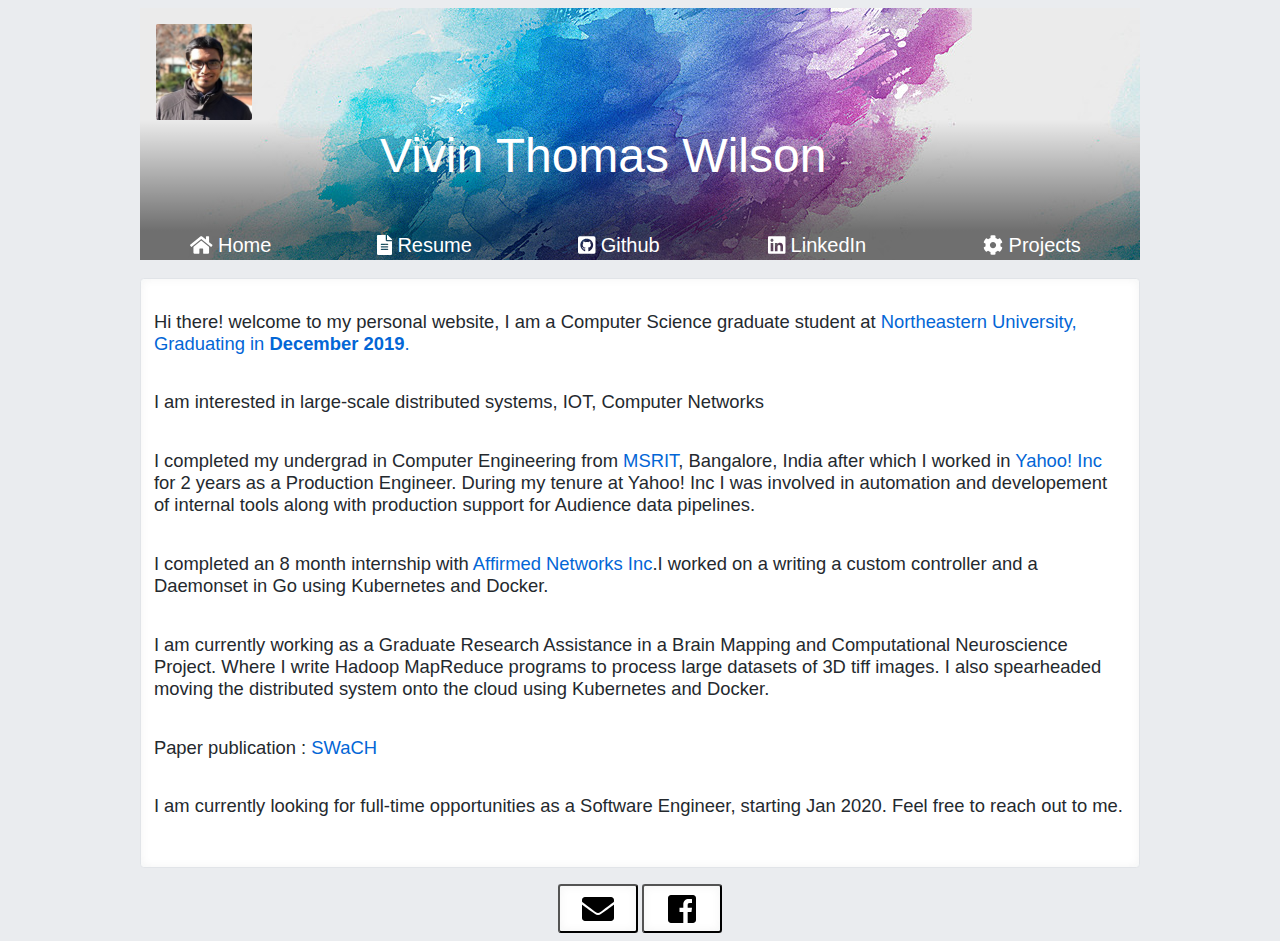
==== index.html @ 6e8ebaa2 "updating description" ====
<!DOCTYPE html>
<html lang="en">

<head>
  <meta charset="utf-8">
  <meta http-equiv="X-UA-Compatible" content="IE=edge">
  <meta name="viewport" content="width=device-width, initial-scale=1">

  <title>Vivin Thomas Wilson</title>
  <link rel="stylesheet" href="../css/styles.css">
  <script src="../js/fontawesome-all.js"></script>
  <script src="../js/main.js"></script>

  <style>
    @media only screen and (max-width: 600px) {
      .header-title {
        font-size: 2em;
      }

      iframe {
        width: 10em;
        height: 8em;
      }
    }
  </style>

</head>

<body>
  <div class="center">

    <div class="header">
      <div class="header-overlay">
        <img class="profile-picture" alt="profile-picture" src="images/profile.jpeg">
        <span class="header-title">Vivin Thomas Wilson</span>
        <!-- this is a filler div -->
        <div style="height:3em;"></div>
      </div>


      <table class="nav">
        <tr>
          <td>
            <a id="nav_1" class="nav-link" href="/index.html"><i class="fas fa-home"></i> Home</a>
          </td>
          <td>
            <a id="nav_2" class="nav-link" href="https://drive.google.com/file/d/13AINF7f_kW3HOc6AH2U7YsVKI8iB9CK-/view?usp=sharing"><i class="fas fa-file-alt"></i> Resume</a>
          </td>
          <td>
            <a id="nav_3" class="nav-link" href="https://github.com/vivintw"><i class="fab fa-github-square"></i> Github</a>
          </td>
          <td>
            <a id="nav_4" class="nav-link" href="https://www.linkedin.com/in/vivintw/"><i class="fab fa-linkedin"></i> LinkedIn</a>
          </td>
          <td>
            <a id="nav_5" class="nav-link" href="/projects.html"><i class="fas fa-cog"></i> Projects</a>
          </td>
        </tr>
      </table>
    </div>

    <div class="content">
      <p>Hi there! welcome to my personal website, I am a Computer Science graduate student at <a href="https://www.ccis.northeastern.edu/">Northeastern University, Graduating in <b>December 2019</b>.</a> </p>
      <p> I am interested in large-scale distributed systems, IOT, Computer Networks</p>
      <p>I completed my undergrad in Computer Engineering from <a href="http://www.msrit.edu/">MSRIT</a>, Bangalore, India after which I worked in <a href="https://www.yahoo.com/">Yahoo! Inc</a> for 2 years as a Production Engineer. During my tenure at Yahoo! Inc
        I was involved in automation and developement of internal tools along with production support for Audience data pipelines.</p>
      <p>I completed an 8 month internship  with <a href="https://www.affirmednetworks.com/"> Affirmed Networks Inc</a>.I worked on a writing a custom controller and a Daemonset in Go using Kubernetes and Docker.</p>
      <p>I am currently working as a Graduate Research Assistance in a Brain Mapping and Computational Neuroscience Project. Where I write Hadoop MapReduce programs to process large datasets of 3D tiff images. I also spearheaded moving the distributed system onto the cloud using Kubernetes and Docker.</p>
      <p>Paper publication : <a href="https://ieeexplore.ieee.org/document/8064502/">SWaCH</a></p>
      <p>I am currently looking for full-time opportunities as a Software Engineer, starting Jan 2020. Feel free to reach out to me.</p>
    </div>

    <div class="footer">
      <button onclick="location.href='mailto:wilson.v@husky.neu.edu';"><i class="fas fa-envelope fa-2x"></i></button>
      <button onclick="location.href='https://www.facebook.com/raphaielm';"><i class="fab fa-facebook-square fa-2x"></i></button>
    </div>

  </div>
  <script>
    render_mobile();
  </script>
</body>

</html>
---- css/styles.css ----
body {
  background-color:#eaecef;
  font-family:'Helvetica Neue',Helvetica,Arial,sans-serif;
}

a {
  text-decoration:none;
  color : #0366d6;
}

p{
  margin-bottom: 2em;
}

button{
  width:5em;
  padding:0.4em;
  box-shadow: inset 0 0 10px rgba(27,31,35,0.05);
  border-radius: 0.2em;
  background-color: white;
  font-size:1em;
}

.project-title{
  font-size:1.5em;
  text-align: center;
  color : #0366d6;
}

iframe {
  display: block;
  margin: 0 auto;
  border: 0px;
}

.center{
  margin:auto;
  width: 100%;
  max-width: 1000px;
}

.nav-link{
  color:#ffffff !important;
  text-decoration:none;
  /* font-family:'Helvetica Neue',Helvetica,Arial,sans-serif; */
  font-size:1.25em;
}
.header{
  background:url('../images/bg.png');
}

.header-overlay{
  background:linear-gradient(rgba(0,0,0,0) 50%, rgba(0,0,0, .53));
}

.profile-picture{
  margin-left: 1em;
  margin-top: 1em;
  border-radius: 2%;
  position: absolute;
  display:block;
  height:6em;
}
.header-title{
  display: block;
  margin-left: 5em;
  padding-top: 2.5em;
  color: #ffffff;
  font-size:3em;
}

.nav{
  background:rgba(0,0,0, .53);
  width: 100%;
  text-align:center;
}

.content{
  color:#24292e;
  margin-top: 1em;
  padding: 0.7em;
  box-shadow: inset 0 0 10px rgba(27,31,35,0.05);
  background-color: #ffffff;
  border:1px solid #e1e4e8;
  border-radius: 0.2em;
  font-size: 1.15em;
}

.footer{
  margin-top: 1em;
  text-align:center;
}
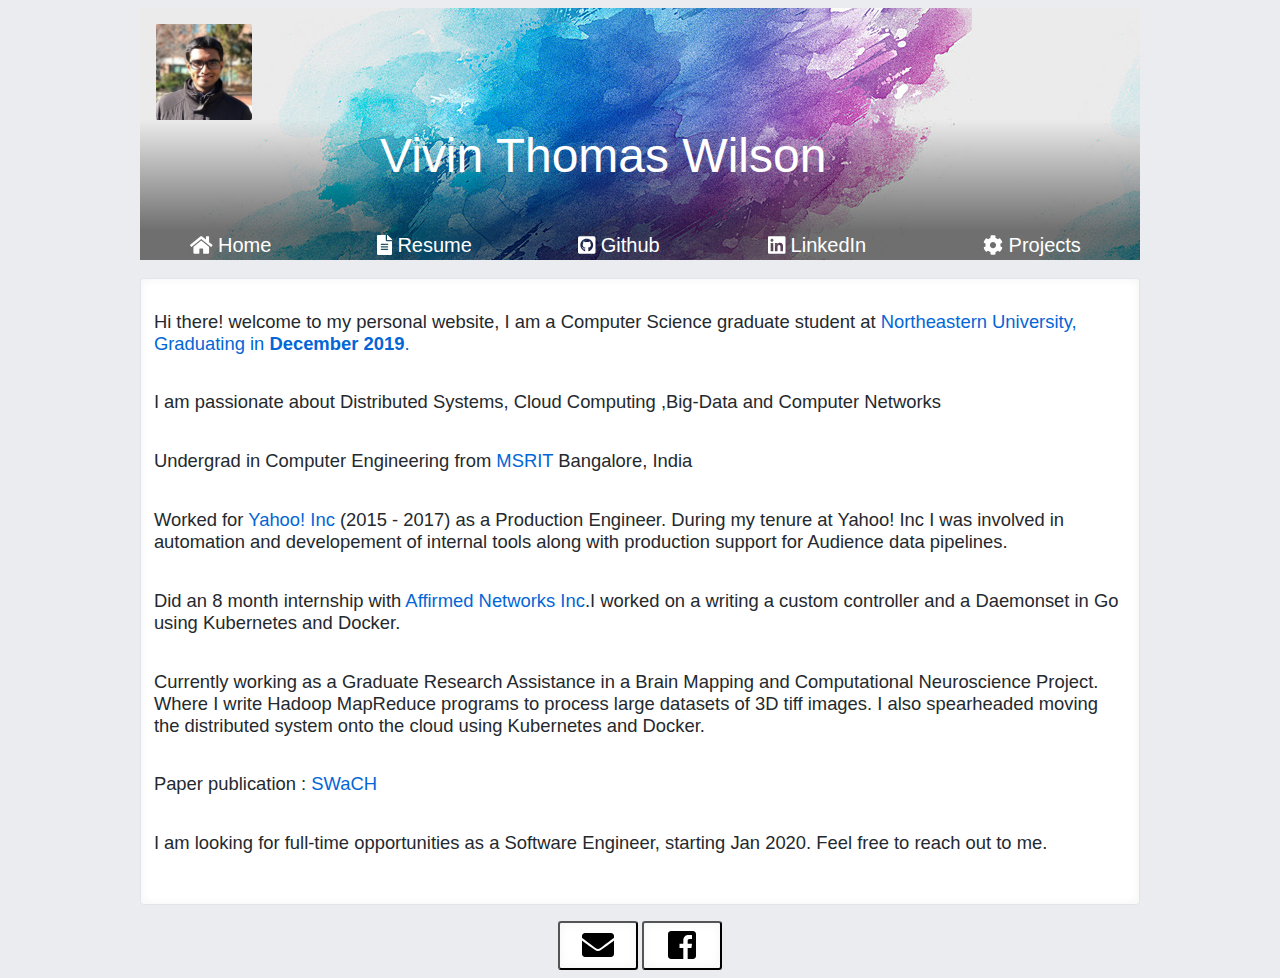
==== commit ecb7e9eb: "updating description" ====
--- a/index.html
+++ b/index.html
@@ -61,13 +61,14 @@
 
     <div class="content">
       <p>Hi there! welcome to my personal website, I am a Computer Science graduate student at <a href="https://www.ccis.northeastern.edu/">Northeastern University, Graduating in <b>December 2019</b>.</a> </p>
-      <p> I am interested in large-scale distributed systems, IOT, Computer Networks</p>
-      <p>I completed my undergrad in Computer Engineering from <a href="http://www.msrit.edu/">MSRIT</a>, Bangalore, India after which I worked in <a href="https://www.yahoo.com/">Yahoo! Inc</a> for 2 years as a Production Engineer. During my tenure at Yahoo! Inc
+      <p> I am passionate about Distributed Systems, Cloud Computing ,Big-Data and  Computer Networks</p>
+      <p>Undergrad in Computer Engineering from <a href="http://www.msrit.edu/">MSRIT</a> Bangalore, India </p>
+      <p>Worked for <a href="https://www.yahoo.com/">Yahoo! Inc</a> (2015 - 2017) as a Production Engineer. During my tenure at Yahoo! Inc
         I was involved in automation and developement of internal tools along with production support for Audience data pipelines.</p>
-      <p>I completed an 8 month internship  with <a href="https://www.affirmednetworks.com/"> Affirmed Networks Inc</a>.I worked on a writing a custom controller and a Daemonset in Go using Kubernetes and Docker.</p>
-      <p>I am currently working as a Graduate Research Assistance in a Brain Mapping and Computational Neuroscience Project. Where I write Hadoop MapReduce programs to process large datasets of 3D tiff images. I also spearheaded moving the distributed system onto the cloud using Kubernetes and Docker.</p>
+      <p>Did an 8 month internship with <a href="https://www.affirmednetworks.com/"> Affirmed Networks Inc</a>.I worked on a writing a custom controller and a Daemonset in Go using Kubernetes and Docker.</p>
+      <p>Currently working as a Graduate Research Assistance in a Brain Mapping and Computational Neuroscience Project. Where I write Hadoop MapReduce programs to process large datasets of 3D tiff images. I also spearheaded moving the distributed system onto the cloud using Kubernetes and Docker.</p>
       <p>Paper publication : <a href="https://ieeexplore.ieee.org/document/8064502/">SWaCH</a></p>
-      <p>I am currently looking for full-time opportunities as a Software Engineer, starting Jan 2020. Feel free to reach out to me.</p>
+      <p>I am looking for full-time opportunities as a Software Engineer, starting Jan 2020. Feel free to reach out to me.</p>
     </div>
 
     <div class="footer">
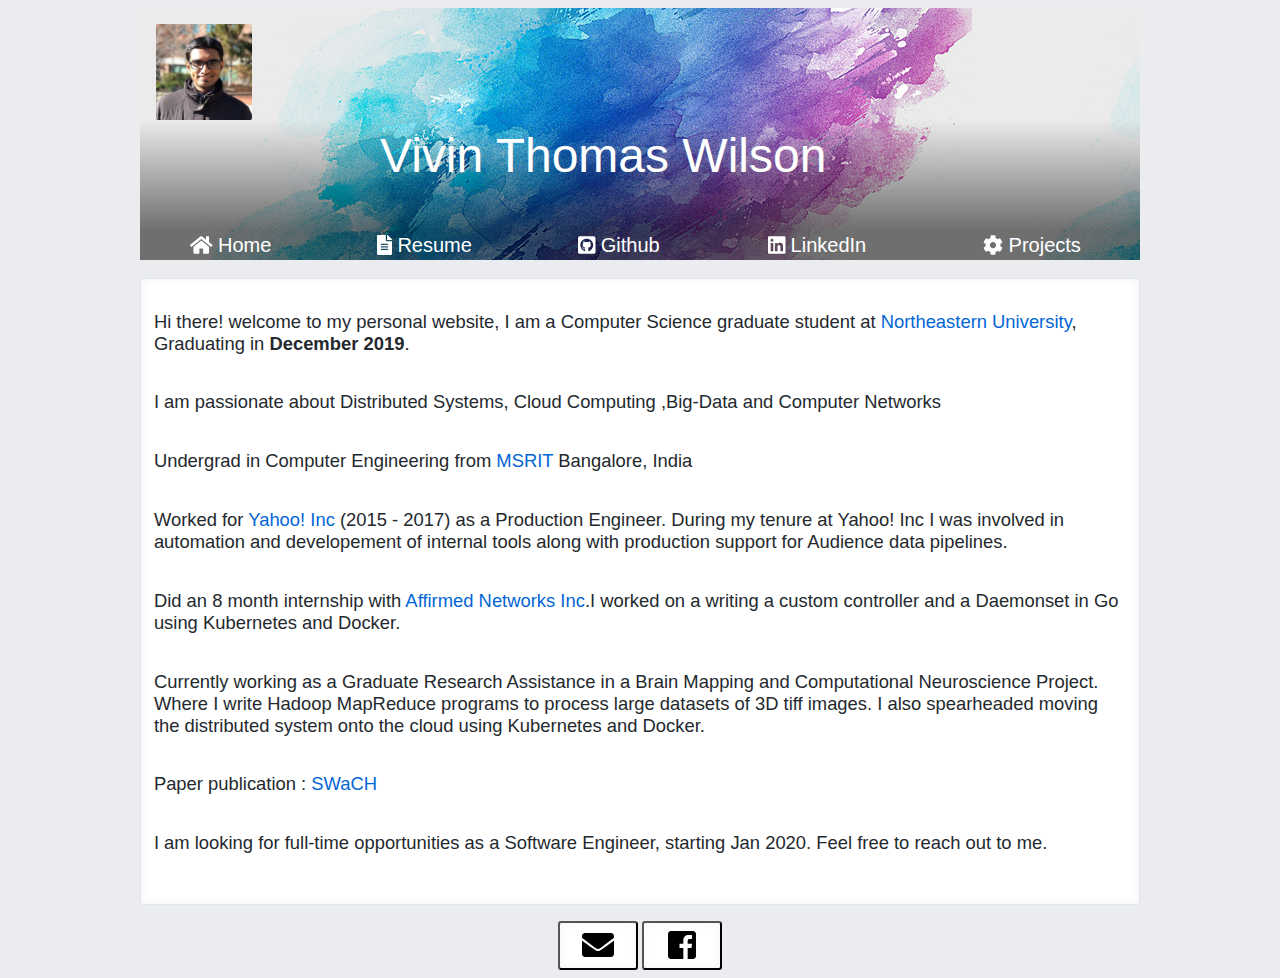
==== commit a6c4eaf4: "updating description" ====
--- a/index.html
+++ b/index.html
@@ -60,7 +60,7 @@
     </div>
 
     <div class="content">
-      <p>Hi there! welcome to my personal website, I am a Computer Science graduate student at <a href="https://www.ccis.northeastern.edu/">Northeastern University, Graduating in <b>December 2019</b>.</a> </p>
+      <p>Hi there! welcome to my personal website, I am a Computer Science graduate student at <a href="https://www.ccis.northeastern.edu/">Northeastern University</a>, Graduating in <b>December 2019</b>. </p>
       <p> I am passionate about Distributed Systems, Cloud Computing ,Big-Data and  Computer Networks</p>
       <p>Undergrad in Computer Engineering from <a href="http://www.msrit.edu/">MSRIT</a> Bangalore, India </p>
       <p>Worked for <a href="https://www.yahoo.com/">Yahoo! Inc</a> (2015 - 2017) as a Production Engineer. During my tenure at Yahoo! Inc
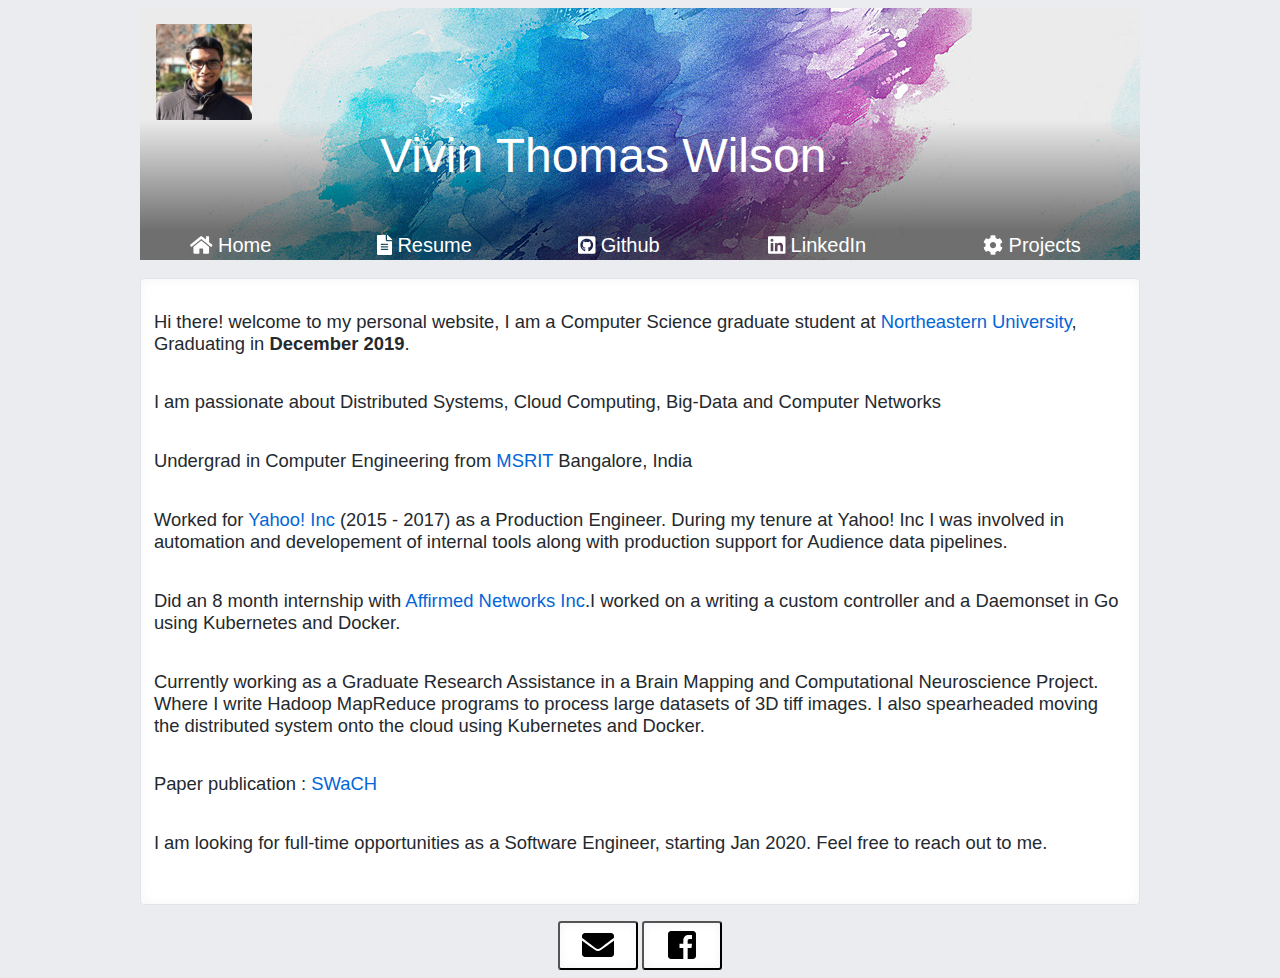
==== commit 59a385a8: "updating description" ====
--- a/index.html
+++ b/index.html
@@ -61,7 +61,7 @@
 
     <div class="content">
       <p>Hi there! welcome to my personal website, I am a Computer Science graduate student at <a href="https://www.ccis.northeastern.edu/">Northeastern University</a>, Graduating in <b>December 2019</b>. </p>
-      <p> I am passionate about Distributed Systems, Cloud Computing ,Big-Data and  Computer Networks</p>
+      <p> I am passionate about Distributed Systems, Cloud Computing, Big-Data and Computer Networks</p>
       <p>Undergrad in Computer Engineering from <a href="http://www.msrit.edu/">MSRIT</a> Bangalore, India </p>
       <p>Worked for <a href="https://www.yahoo.com/">Yahoo! Inc</a> (2015 - 2017) as a Production Engineer. During my tenure at Yahoo! Inc
         I was involved in automation and developement of internal tools along with production support for Audience data pipelines.</p>
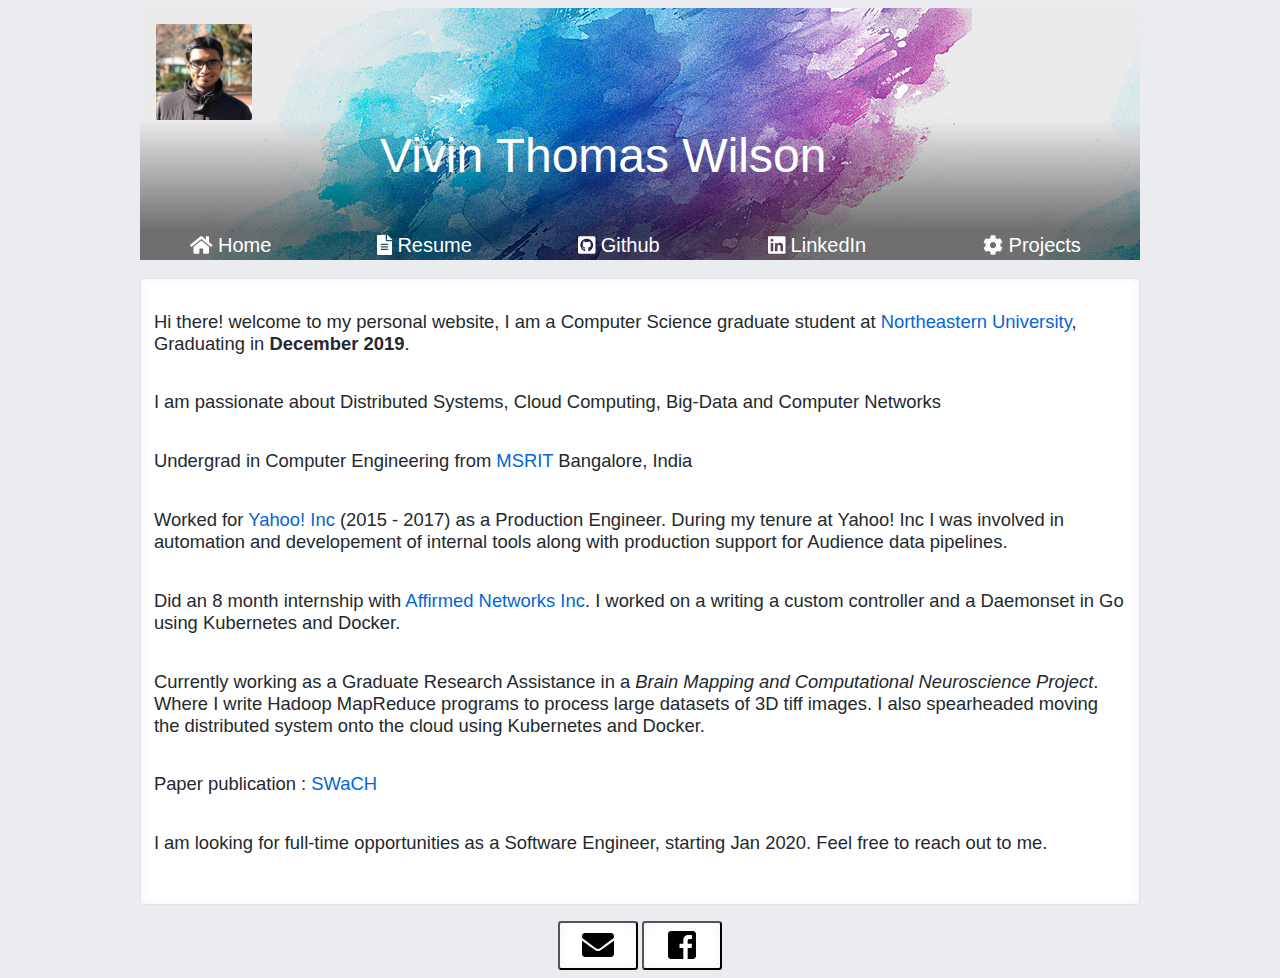
==== commit 4b8fcdee: "updating description" ====
--- a/index.html
+++ b/index.html
@@ -65,8 +65,8 @@
       <p>Undergrad in Computer Engineering from <a href="http://www.msrit.edu/">MSRIT</a> Bangalore, India </p>
       <p>Worked for <a href="https://www.yahoo.com/">Yahoo! Inc</a> (2015 - 2017) as a Production Engineer. During my tenure at Yahoo! Inc
         I was involved in automation and developement of internal tools along with production support for Audience data pipelines.</p>
-      <p>Did an 8 month internship with <a href="https://www.affirmednetworks.com/"> Affirmed Networks Inc</a>.I worked on a writing a custom controller and a Daemonset in Go using Kubernetes and Docker.</p>
-      <p>Currently working as a Graduate Research Assistance in a Brain Mapping and Computational Neuroscience Project. Where I write Hadoop MapReduce programs to process large datasets of 3D tiff images. I also spearheaded moving the distributed system onto the cloud using Kubernetes and Docker.</p>
+      <p>Did an 8 month internship with <a href="https://www.affirmednetworks.com/"> Affirmed Networks Inc</a>. I worked on a writing a custom controller and a Daemonset in Go using Kubernetes and Docker.</p>
+      <p>Currently working as a Graduate Research Assistance in a <i>Brain Mapping and Computational Neuroscience Project</i>. Where I write Hadoop MapReduce programs to process large datasets of 3D tiff images. I also spearheaded moving the distributed system onto the cloud using Kubernetes and Docker.</p>
       <p>Paper publication : <a href="https://ieeexplore.ieee.org/document/8064502/">SWaCH</a></p>
       <p>I am looking for full-time opportunities as a Software Engineer, starting Jan 2020. Feel free to reach out to me.</p>
     </div>
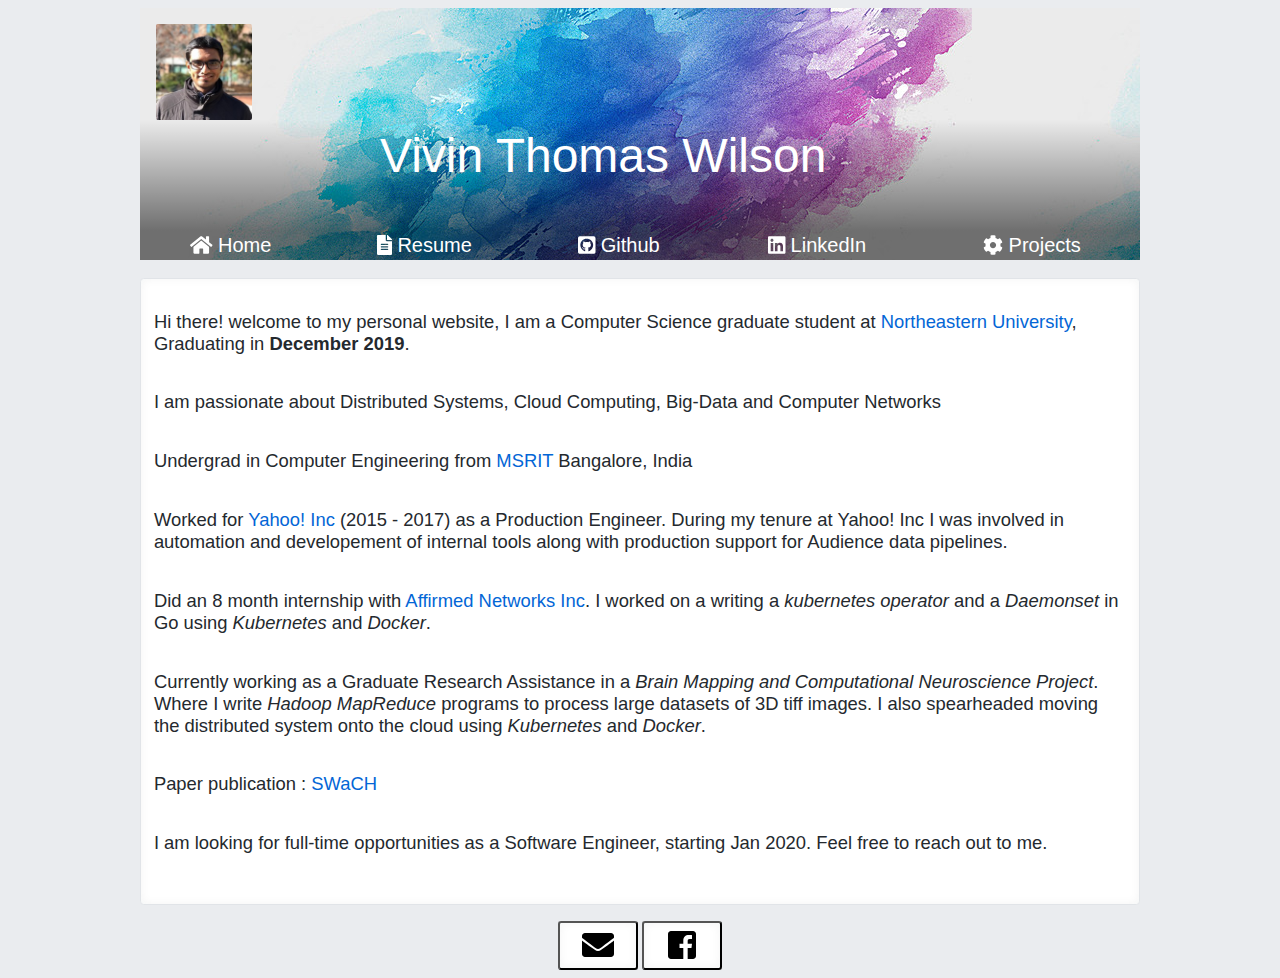
==== commit c8d9588b: "updating description" ====
--- a/index.html
+++ b/index.html
@@ -65,8 +65,8 @@
       <p>Undergrad in Computer Engineering from <a href="http://www.msrit.edu/">MSRIT</a> Bangalore, India </p>
       <p>Worked for <a href="https://www.yahoo.com/">Yahoo! Inc</a> (2015 - 2017) as a Production Engineer. During my tenure at Yahoo! Inc
         I was involved in automation and developement of internal tools along with production support for Audience data pipelines.</p>
-      <p>Did an 8 month internship with <a href="https://www.affirmednetworks.com/"> Affirmed Networks Inc</a>. I worked on a writing a custom controller and a Daemonset in Go using Kubernetes and Docker.</p>
-      <p>Currently working as a Graduate Research Assistance in a <i>Brain Mapping and Computational Neuroscience Project</i>. Where I write Hadoop MapReduce programs to process large datasets of 3D tiff images. I also spearheaded moving the distributed system onto the cloud using Kubernetes and Docker.</p>
+      <p>Did an 8 month internship with <a href="https://www.affirmednetworks.com/"> Affirmed Networks Inc</a>. I worked on a writing a <i>kubernetes operator</i> and a <i>Daemonset</i> in Go using <i>Kubernetes</i> and <i>Docker</i>.</p>
+      <p>Currently working as a Graduate Research Assistance in a <i>Brain Mapping and Computational Neuroscience Project</i>. Where I write <i>Hadoop MapReduce</i> programs to process large datasets of 3D tiff images. I also spearheaded moving the distributed system onto the cloud using <i>Kubernetes</i> and <i>Docker</i>.</p>
       <p>Paper publication : <a href="https://ieeexplore.ieee.org/document/8064502/">SWaCH</a></p>
       <p>I am looking for full-time opportunities as a Software Engineer, starting Jan 2020. Feel free to reach out to me.</p>
     </div>
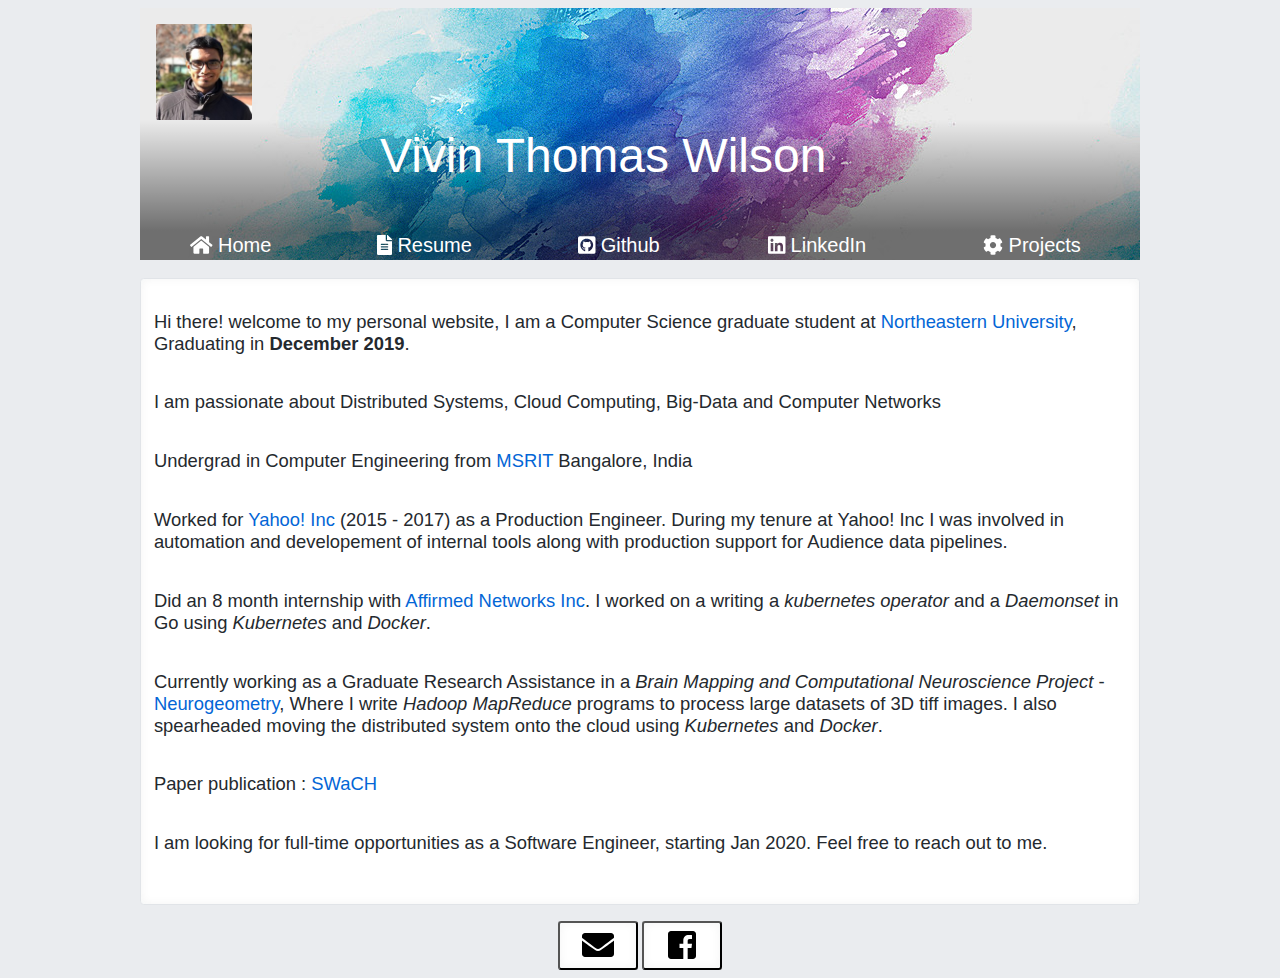
==== commit f2c76967: "updating description" ====
--- a/index.html
+++ b/index.html
@@ -66,7 +66,7 @@
       <p>Worked for <a href="https://www.yahoo.com/">Yahoo! Inc</a> (2015 - 2017) as a Production Engineer. During my tenure at Yahoo! Inc
         I was involved in automation and developement of internal tools along with production support for Audience data pipelines.</p>
       <p>Did an 8 month internship with <a href="https://www.affirmednetworks.com/"> Affirmed Networks Inc</a>. I worked on a writing a <i>kubernetes operator</i> and a <i>Daemonset</i> in Go using <i>Kubernetes</i> and <i>Docker</i>.</p>
-      <p>Currently working as a Graduate Research Assistance in a <i>Brain Mapping and Computational Neuroscience Project</i>. Where I write <i>Hadoop MapReduce</i> programs to process large datasets of 3D tiff images. I also spearheaded moving the distributed system onto the cloud using <i>Kubernetes</i> and <i>Docker</i>.</p>
+      <p>Currently working as a Graduate Research Assistance in a <i>Brain Mapping and Computational Neuroscience Project</i> - <a href="http://www.northeastern.edu/neurogeometry/">Neurogeometry</a>, Where I write <i>Hadoop MapReduce</i> programs to process large datasets of 3D tiff images. I also spearheaded moving the distributed system onto the cloud using <i>Kubernetes</i> and <i>Docker</i>.</p>
       <p>Paper publication : <a href="https://ieeexplore.ieee.org/document/8064502/">SWaCH</a></p>
       <p>I am looking for full-time opportunities as a Software Engineer, starting Jan 2020. Feel free to reach out to me.</p>
     </div>
